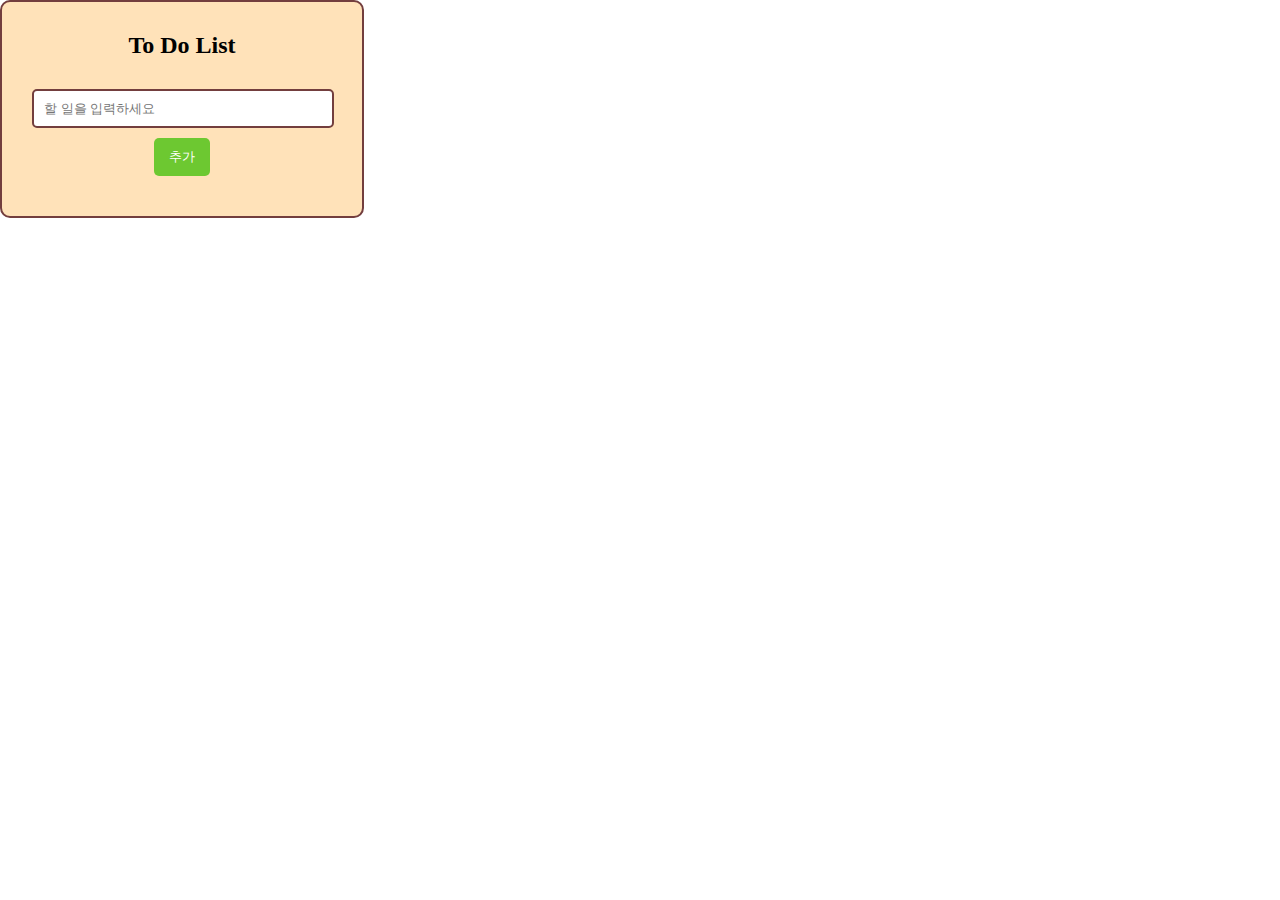
==== main.html @ b61d3f18 "생성 읽기 삭제" ====
<!DOCTYPE html>
<html lang="ko">
  <head>
    <meta charset="UTF-8" />
    <meta name="viewport" content="width=device-width, initial-scale=1.0" />
    <title>To Do List</title>
    <link rel="stylesheet" href="css/main.css" />
  </head>
  <div class="todo-Box">
    <h2>To Do List</h2>
    <!--123
    type="text"    : 텍스트 입력 필드
    placeholder   : 임시로 값을 지정(사용자가 입력 전 표시되는 안내 문구)
    -->
    <input type="text" id="taskInput" placeholder="할 일을 입력하세요" />
    <button id="addTask">추가</button>
    <ul id="taskList"></ul>
  </div>
  <body>
    <script src="js/main.js"></script>
  </body>
</html>
---- css/main.css ----
* {
  margin: 0;
}

.todo-Box {
  background: rgb(255, 226, 185);
  padding: 30px;
  border: 2px solid #733e3e;
  border-radius: 10px;
  width: 300px;
  text-align: center;
}

h2 {
  margin-bottom: 30px;
}

#taskInput {
  width: calc(100% - 22px);
  padding: 10px;
  border: 2px solid #733e3e;
  border-radius: 5px;
  margin-bottom: 10px;
}

button {
  background-color: #39be00bc;
  color: white;
  border: none;
  padding: 10px 15px;
  border-radius: 5px;
  cursor: pointer;
  transition: background 0.3s;
}

button:hover {
  background-color: #004c09;
}

ul {
  list-style: none;
  padding: 0;
  margin-top: 10px;
}

li {
  background: #ffffff;
  display: flex;
  justify-content: space-between;
  align-items: center;
  padding: 10px;
  border: 2px solid #733e3e;
  border-radius: 5px;
  margin-top: 5px;
  box-shadow: 0 2px 4px rgba(0, 0, 0, 0.1);
}

li button {
  background-color: #dc3545;
  padding: 5px 10px;
  border-radius: 5px;
}

li button:hover {
  background-color: #c82333;
}
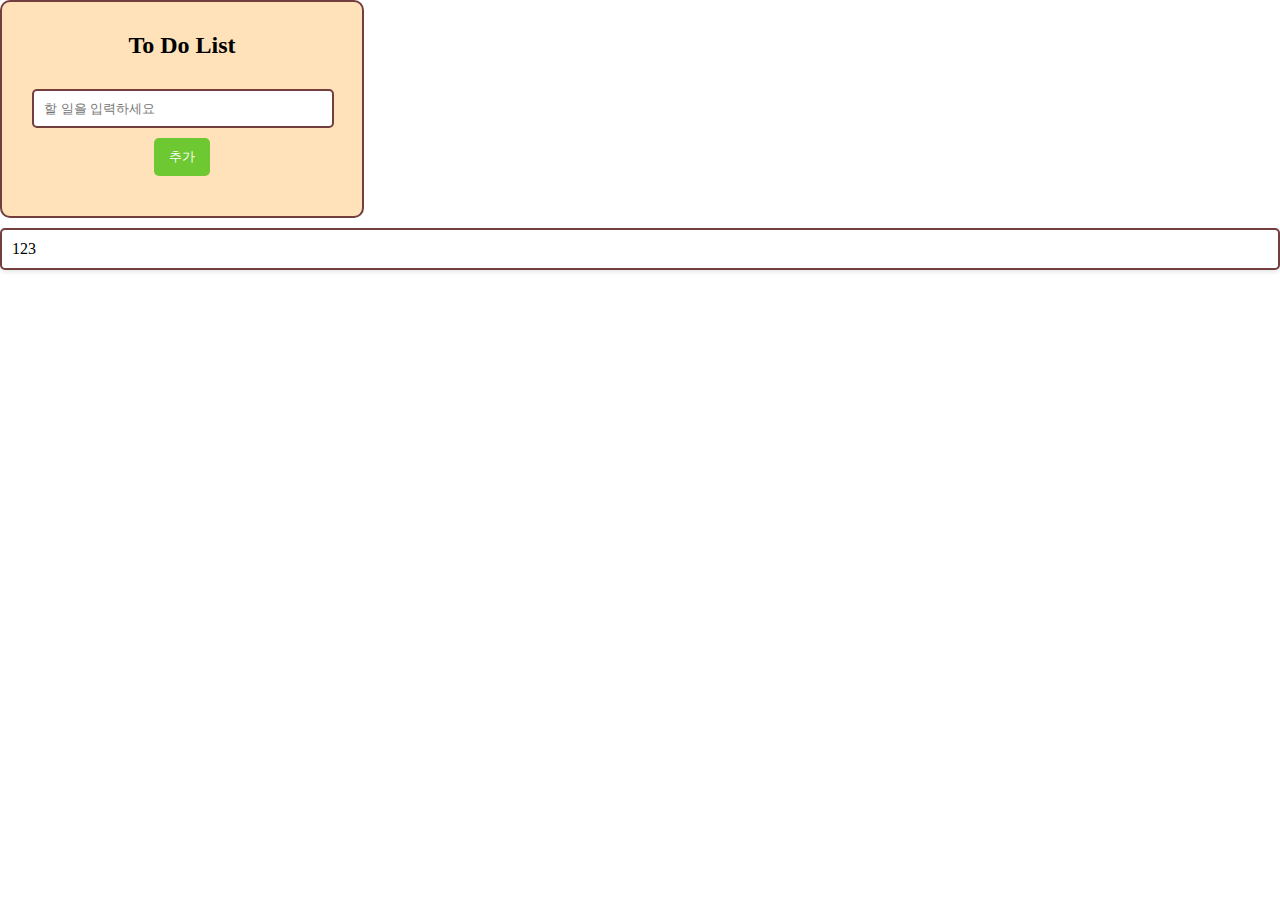
==== commit b76e8af7: "123" ====
--- a/main.html
+++ b/main.html
@@ -16,6 +16,9 @@
     <button id="addTask">추가</button>
     <ul id="taskList"></ul>
   </div>
+  <ul>
+    <li>123</li>
+  </ul>
   <body>
     <script src="js/main.js"></script>
   </body>
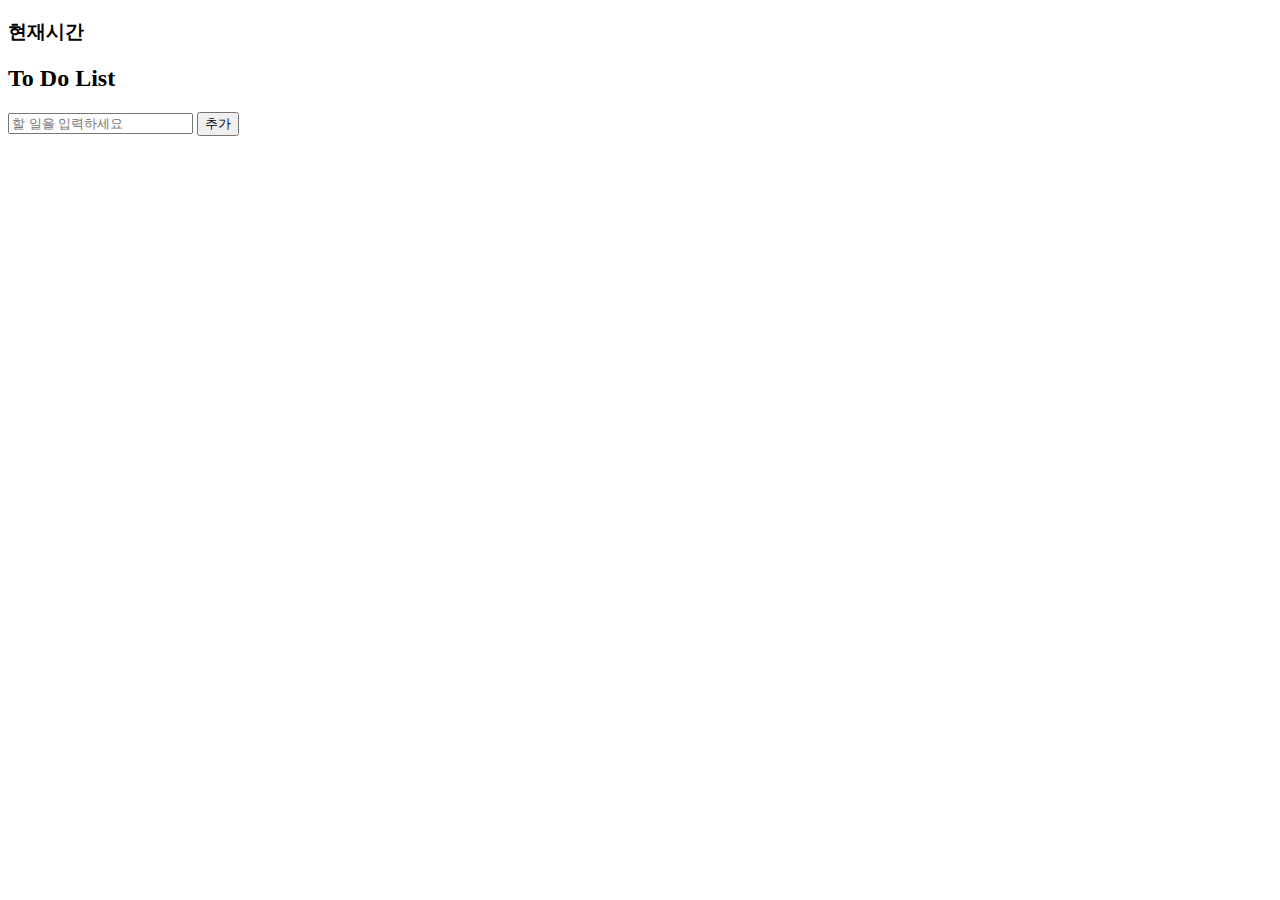
==== commit d8b43765: "현재시각 추가 및 CSS제거" ====
--- a/main.html
+++ b/main.html
@@ -6,20 +6,23 @@
     <title>To Do List</title>
     <link rel="stylesheet" href="css/main.css" />
   </head>
-  <div class="todo-Box">
-    <h2>To Do List</h2>
-    <!--123
-    type="text"    : 텍스트 입력 필드
-    placeholder   : 임시로 값을 지정(사용자가 입력 전 표시되는 안내 문구)
-    -->
-    <input type="text" id="taskInput" placeholder="할 일을 입력하세요" />
-    <button id="addTask">추가</button>
-    <ul id="taskList"></ul>
-  </div>
-  <ul>
-    <li>123</li>
-  </ul>
   <body>
+    <div class="clock-Box">
+      <h3>현재시간</h3>
+      <div id="clock"></div>
+    </div>
+
+    <div class="todo-Box">
+      <h2>To Do List</h2>
+      <!--
+      type="text"    : 텍스트 입력 필드
+      placeholder   : 임시로 값을 지정(사용자가 입력 전 표시되는 안내 문구)
+      -->
+      <input type="text" id="taskInput" placeholder="할 일을 입력하세요" />
+      <button id="addTask">추가</button>
+      <ul id="taskList"></ul>
+    </div>
+
     <script src="js/main.js"></script>
   </body>
 </html>
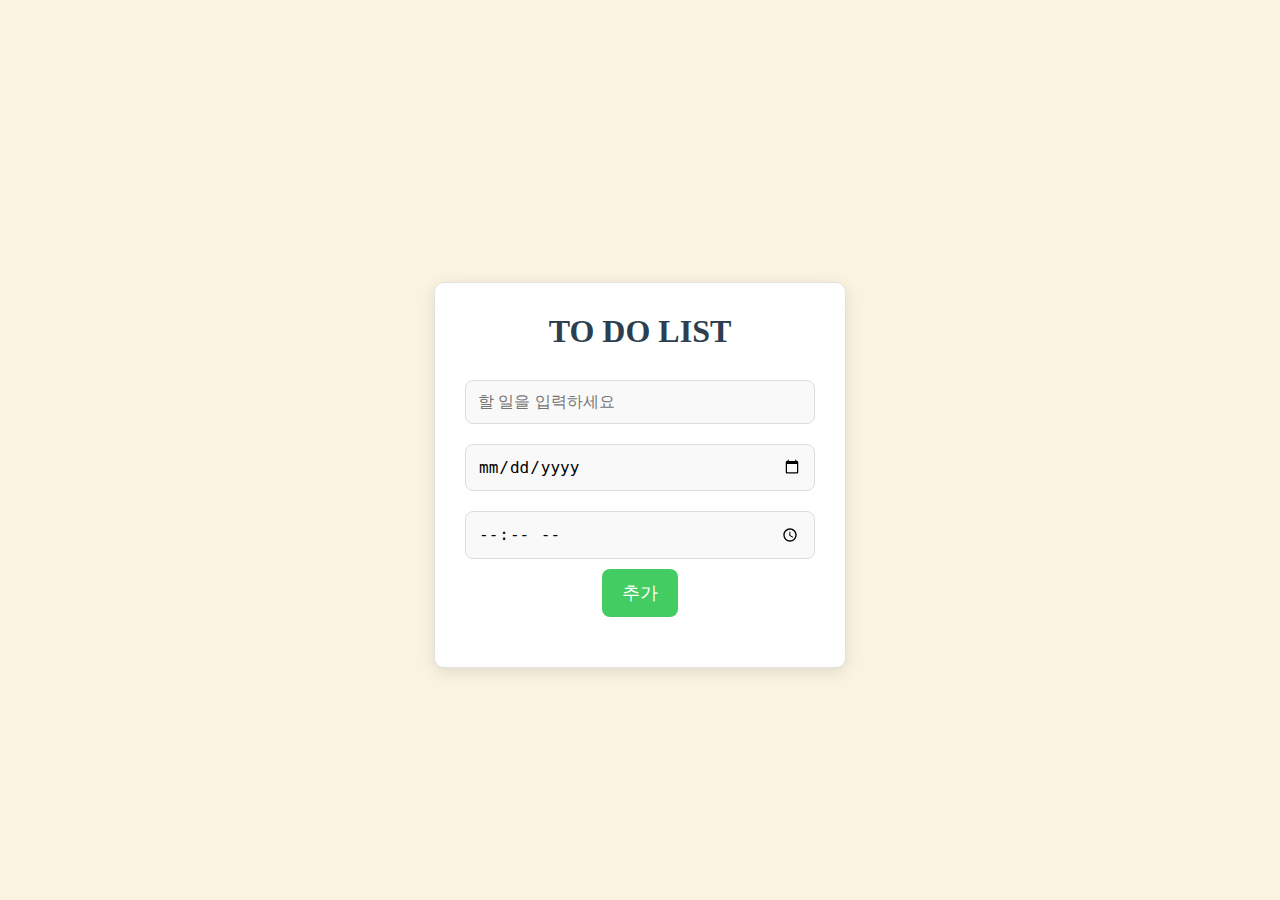
==== commit a1c53332: "To Do Lisr (완?)" ====
--- a/main.html
+++ b/main.html
@@ -7,20 +7,24 @@
     <link rel="stylesheet" href="css/main.css" />
   </head>
   <body>
+    <!-- 실시간 날짜 및 시간 -->
     <div class="clock-Box">
-      <h3>현재시간</h3>
       <div id="clock"></div>
     </div>
 
+    <!-- 할 일 리스트 박스 -->
     <div class="todo-Box">
-      <h2>To Do List</h2>
+      <h2>TO DO LIST</h2>
       <!--
       type="text"    : 텍스트 입력 필드
       placeholder   : 임시로 값을 지정(사용자가 입력 전 표시되는 안내 문구)
-      -->
+      --> 
       <input type="text" id="taskInput" placeholder="할 일을 입력하세요" />
+      <input type="date" id="taskDate" />
+      <input type="time" id="taskTime" />
       <button id="addTask">추가</button>
-      <ul id="taskList"></ul>
+      <ul id="taskList">
+      </ul>
     </div>
 
     <script src="js/main.js"></script>
--- a/css/main.css
+++ b/css/main.css
@@ -0,0 +1,136 @@
+/* 전체 */
+* {
+  margin: 0; /* 바깥쪽 여백 */
+  padding: 0; /* 안쪽 여백 */
+}
+
+body {
+  background-color: #faf3e0; /* 배경 색상 */
+  color: #303030; /* 글자 색상 */
+  display: flex; /* 박스 정렬 */
+  justify-content: center; /* 가로 중앙 정렬 */
+  align-items: center; /* 세로 중앙 정렬 */
+  height: 100vh; /* 화면 전체 높이 100% 사용 */
+  flex-direction: column; /* 세로방향(위에서 아래)로 배치 */
+}
+
+/* 시계 박스 */
+.clock-Box {
+  padding: 10px;
+  margin-bottom: 30px;
+  text-align: center; /* 글자 가운데 정렬 */
+  width: 350px; /* 없어도 되지만 디자인적 통일감을 주기 위해 설정 */
+}
+
+#clock {
+  font-size: 2rem; /* 기본 글자 2배 크기 */
+  font-weight: bold; /* 글자 굵은 글씨 설정 */
+  color: #d9a22b;
+  text-shadow: 2px 2px 4px rgba(0, 0, 0, 0.2); /* 그림자 효과 | 그림자 가로, 세로 거리와 흐림 정도 | rgb(색상)a(투명도) */
+}
+
+/* 할 일 박스 */
+.todo-Box {
+  background-color: #ffffff;
+  padding: 30px;
+  border: 1px solid #e2e2e2; /* 테두리 */
+  border-radius: 10px; /* 테두리 둥글게 */
+  box-shadow: 0 4px 15px rgba(0, 0, 0, 0.1);
+  width: 350px;
+  text-align: center;
+}
+
+/* 제목 */
+.todo-Box h2 {
+  color: #2c3e50;
+  margin-bottom: 20px;
+  font-size: 2rem;
+  font-weight: bold;
+}
+
+/* 입력 필드 스타일 */
+input[type="text"],
+input[type="date"],
+input[type="time"] {
+  width: 100%;
+  padding: 12px;
+  margin: 10px 0;
+  border: 1px solid #ddd;
+  border-radius: 8px;
+  font-size: 1rem;
+  box-sizing: border-box;
+  background-color: #f9f9f9;
+}
+
+input[type="text"]:focus,
+input[type="date"]:focus,
+input[type="time"]:focus {
+  border-color: #4a90e2;
+  outline: none;
+  background-color: #ffffff; /* 포커스 시 배경색 변경 */
+}
+
+/* 버튼 스타일 */
+button {
+  background-color: #42cc62;
+  color: rgb(255, 255, 255);
+  border: none;
+  padding: 12px 20px;
+  font-size: 1.1rem;
+  border-radius: 8px;
+}
+
+/* 버튼 호버(마우스를 올렸을 때 스타일) */
+button:hover {
+  background-color: #218838;
+}
+
+/* 할 일 리스트 */
+#taskList {
+  list-style-type: none;
+  padding: 0;
+  margin: 20px 0 0;
+}
+
+#taskList li {
+  background-color: #e0e0e0;
+  margin: 10px 0;
+  padding: 15px;
+  border-radius: 8px;
+  display: flex;
+  flex-direction: column; /* 세로 방향으로 나열 */
+  justify-content: flex-start; /* 주축의 시작점에 정렬 */
+  align-items: flex-start; /* 교차축 방향 지정 (row:위에서 아래 column: 왼쪽에서 오른쪽) */
+  font-size: 1.1rem;
+  color: #333;
+  box-shadow: 0 2px 8px rgba(0, 0, 0, 0.1);
+}
+
+/* 할 일 내용 */
+#taskList li > div:first-child {
+  font-weight: bold;
+  font-size: 18px;
+  margin-bottom: 8px;
+}
+
+/* 날짜 및 시간 */
+#taskList li > div:nth-child(2) {
+  font-size: 15px;
+  color: #808080;
+  margin-bottom: 10px;
+}
+
+/* 삭제 버튼 */
+#taskList li button {
+  background-color: #ff6b6b;
+  color: rgb(255, 255, 255);
+  padding: 5px 10px;
+  font-size: 15px;
+  border: none;
+  border-radius: 8px;
+  align-self: flex-end; /* 버튼을 오른쪽 끝에 위치하게 설정 */
+}
+
+#taskList li button:hover {
+  background-color: #e55050;
+}
